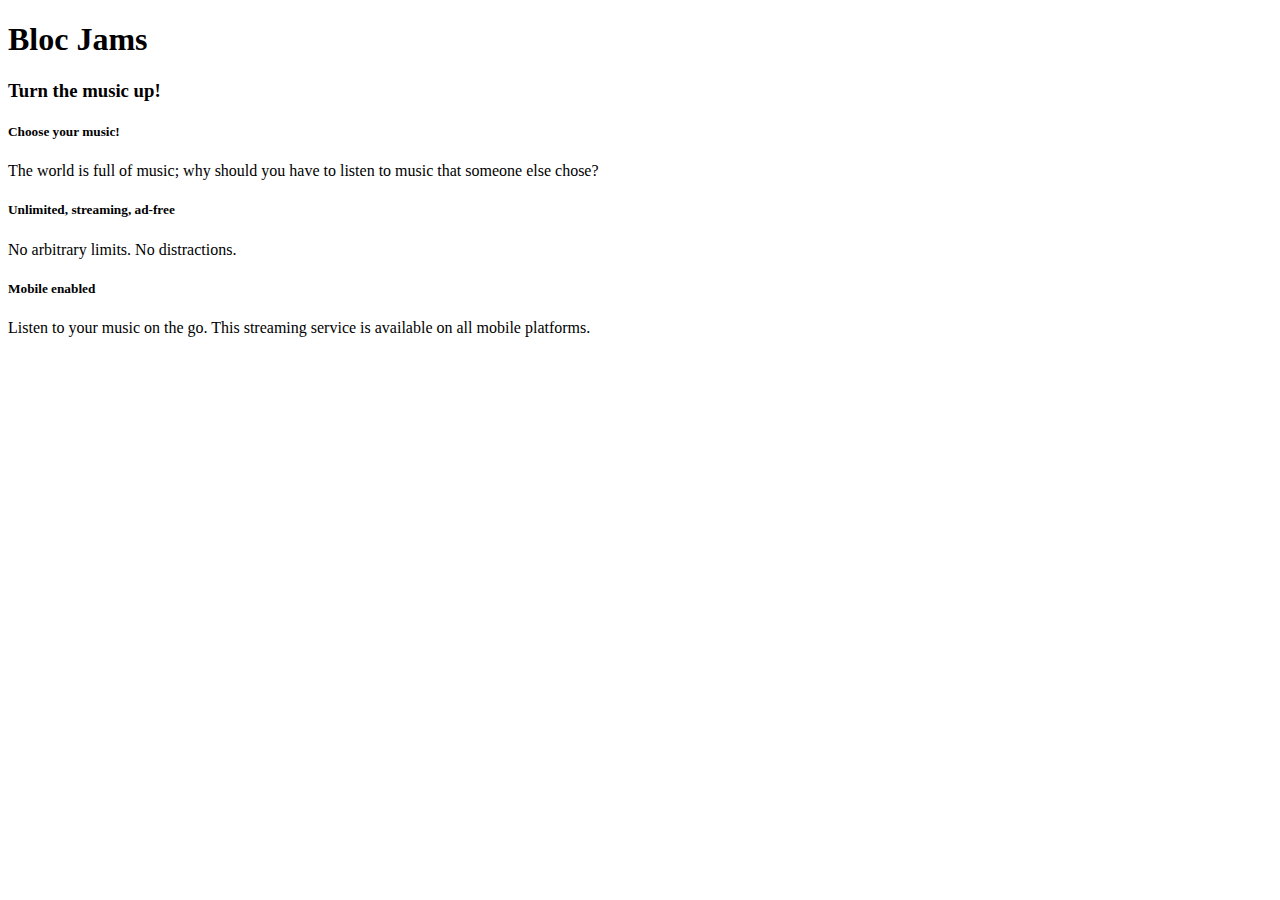
==== index.html @ e1449696 "Assignment 6 completed" ====
<!DOCTYPE html>
<html>
    <head>
        <title>Bloc Jams</title>
    </head>
    
    <body>
        <nav></nav> <!-- Navigation bar -->
        <header> <!-- hero content -->
            <h1>Bloc Jams</h1>
            <h3>Turn the music up!</h3>
        </header>
        <main> <!-- Selling points -->
            <div>
                <h5>Choose your music!</h5>
                <p>The world is full of music; why should you have to listen to music that someone else chose?</p>
            </div>
            <div>
                <h5>Unlimited, streaming, ad-free</h5>
                <p>No arbitrary limits. No distractions.</p>
            </div>
            <div>
                <h5>Mobile enabled</h5>
                <p>Listen to your music on the go. This streaming service is available on all mobile platforms.</p>
            </div>
        </main>
    </body>

</html>
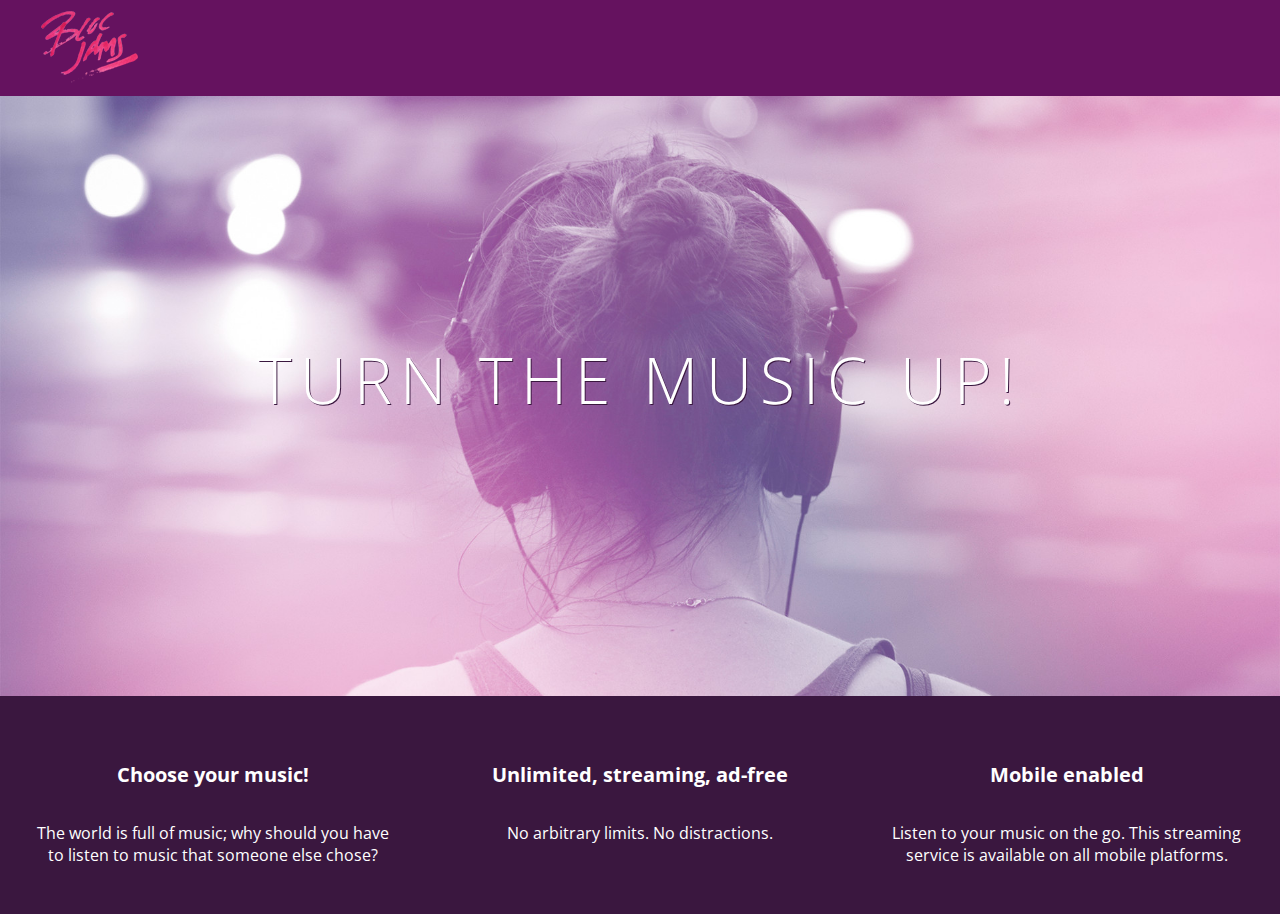
==== commit a53d9fd5: "Checkpoint 7 completed, styles" ====
--- a/index.html
+++ b/index.html
@@ -2,28 +2,36 @@
 <html>
     <head>
         <title>Bloc Jams</title>
+        <link rel="stylesheet" type="text/css" href="http://fonts.googleapis.com/css?family=Open+Sans:400,800,600,700,300">
+        <link rel="stylesheet" type="text/css" href="http://code.ionicframework.com/ionicons/2.0.1/css/ionicons.min.css">
+        <link rel="stylesheet" type="text/css" href="styles/normalize.css">
+        <link rel="stylesheet" type="text/css" href="styles/main.css">
     </head>
     
-    <body>
-        <nav></nav> <!-- Navigation bar -->
-        <header> <!-- hero content -->
-            <h1>Bloc Jams</h1>
-            <h3>Turn the music up!</h3>
-        </header>
-        <main> <!-- Selling points -->
-            <div>
-                <h5>Choose your music!</h5>
-                <p>The world is full of music; why should you have to listen to music that someone else chose?</p>
+    <body class="landing">
+        <nav class="navbar">
+            <img src="assets/images/bloc_jams_logo.png" alt="bloc jams logo" class="logo">
+        </nav> <!-- Navigation bar -->
+        <section class="hero-content"> <!-- hero content -->
+            <h1 class="hero-title">Turn the music up!</h1>
+        </section>
+        <section class="selling-points"> <!-- Selling points -->
+            <div class="point">
+                <span class="ion-music-note"></span>
+                <h5 class="point-title">Choose your music!</h5>
+                <p class="point-description">The world is full of music; why should you have to listen to music that someone else chose?</p>
             </div>
-            <div>
-                <h5>Unlimited, streaming, ad-free</h5>
-                <p>No arbitrary limits. No distractions.</p>
+            <div class="point">
+                <span class="ion-radio-waves"></span>
+                <h5 class="point-title">Unlimited, streaming, ad-free</h5>
+                <p class="point-description">No arbitrary limits. No distractions.</p>
             </div>
-            <div>
-                <h5>Mobile enabled</h5>
-                <p>Listen to your music on the go. This streaming service is available on all mobile platforms.</p>
+            <div class="point">
+                <span class="ion-iphone"></span>
+                <h5 class="point-title">Mobile enabled</h5>
+                <p class="point-description">Listen to your music on the go. This streaming service is available on all mobile platforms.</p>
             </div>
-        </main>
+        </section>
     </body>
 
 </html>--- a/styles/main.css
+++ b/styles/main.css
@@ -0,0 +1,76 @@
+html {
+  height: 100%;  
+}
+
+body {
+    font-family: "Open Sans";
+    color: white;
+    min-height: 100%;
+}
+
+body.landing {
+    background-color: rgb(58,23,63);
+}
+
+.navbar {
+    padding: 0.5rem;
+    background-color: rgb(101,18,95);
+}
+
+.navbar .logo {
+    position: relative;
+    left: 2rem;
+}
+
+.hero-content {
+    position: relative;
+    min-height: 600px;
+    background-image: url(../assets/images/bloc_jams_bg.jpg);
+    background-repeat: no-repeat;
+    background-position: center center;
+    background-size: cover;
+}
+
+.hero-content .hero-title {
+    position: absolute;
+    top: 40%;
+    -webkit-transform: translateY(-50%);
+    -moz-transform: translateY(-50%);
+    -ms-transform: translateY(-50%);
+    transform: translateY(-50%);
+    width: 100%;
+    text-align: center;
+    font-size: 4rem;
+    font-weight: 300;
+    text-transform: uppercase;
+    letter-spacing: 0.5rem;
+    text-shadow: 1px 1px 0px rgb(58,23,63);
+}
+
+.selling-points {
+    position: relative;
+    display: table;
+    width: 100%;
+    -webkit-box-sizing: border-box;
+    -moz-box-sizing: border-box;
+    box-sizing: border-box;
+}
+
+.point {
+    display: table-cell;
+    position: relative;
+    width: 33.3%;
+    padding: 2rem;
+    text-align: center;
+}
+
+.point .point-title {
+    font-size: 1.25rem;
+}
+
+.ion-music-note,
+.ion-radio-waves,
+.ion-iphone {
+    color: rgb(233,50,117);
+    font-size: 5rem;
+}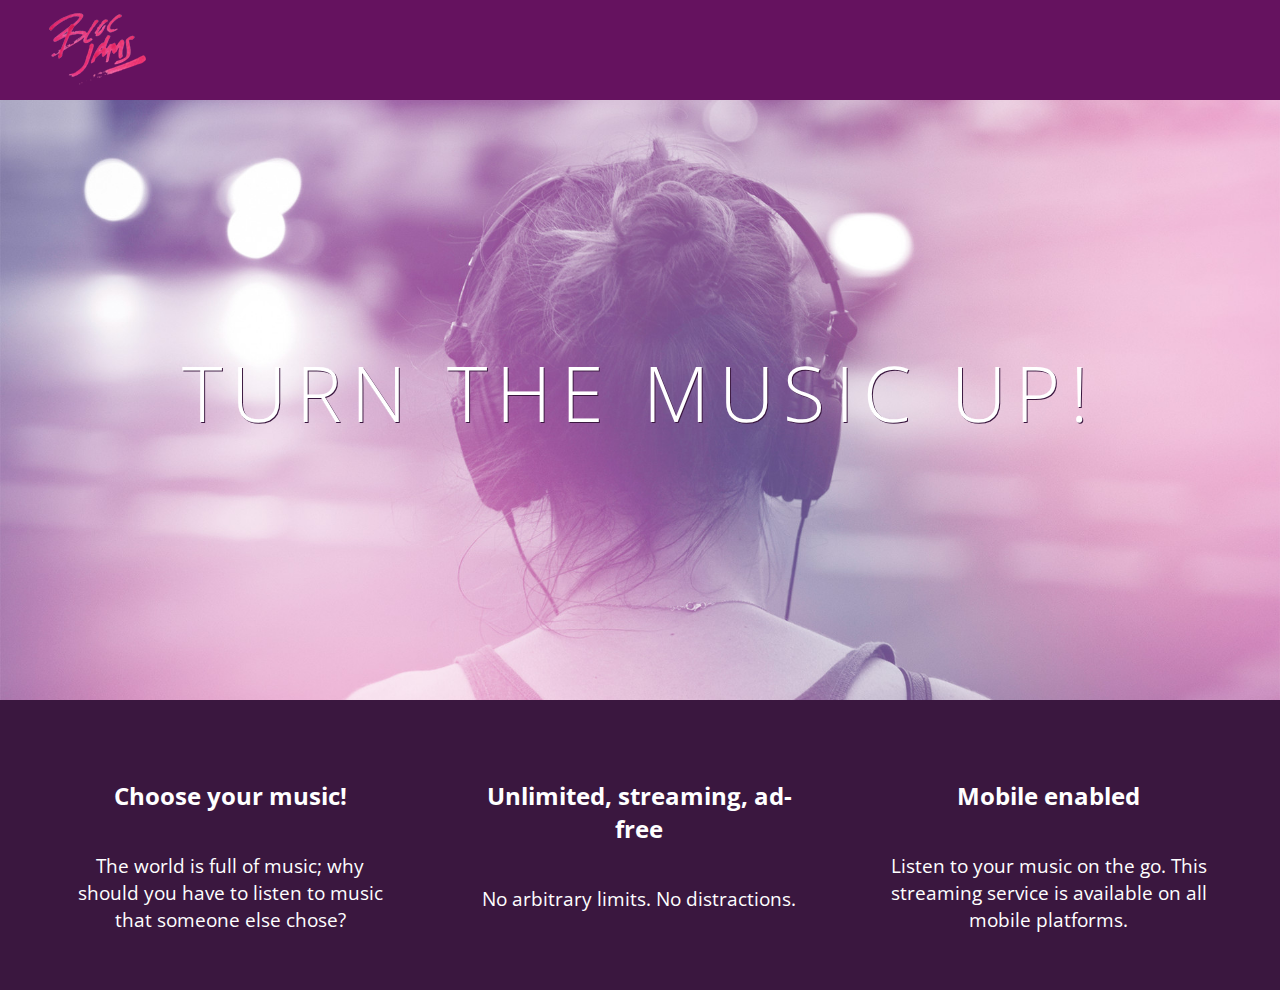
==== commit b2258669: "Checkpoint 8 completed, responsiveness" ====
--- a/index.html
+++ b/index.html
@@ -2,10 +2,12 @@
 <html>
     <head>
         <title>Bloc Jams</title>
+        <meta name="viewport" content="width=device-width, initial-scale=1">
         <link rel="stylesheet" type="text/css" href="http://fonts.googleapis.com/css?family=Open+Sans:400,800,600,700,300">
         <link rel="stylesheet" type="text/css" href="http://code.ionicframework.com/ionicons/2.0.1/css/ionicons.min.css">
         <link rel="stylesheet" type="text/css" href="styles/normalize.css">
         <link rel="stylesheet" type="text/css" href="styles/main.css">
+        <link rel="stylesheet" type="text/css" href="styles/landing.css">
     </head>
     
     <body class="landing">
@@ -15,18 +17,18 @@
         <section class="hero-content"> <!-- hero content -->
             <h1 class="hero-title">Turn the music up!</h1>
         </section>
-        <section class="selling-points"> <!-- Selling points -->
-            <div class="point">
+        <section class="selling-points container"> <!-- Selling points -->
+            <div class="point column third">
                 <span class="ion-music-note"></span>
                 <h5 class="point-title">Choose your music!</h5>
                 <p class="point-description">The world is full of music; why should you have to listen to music that someone else chose?</p>
             </div>
-            <div class="point">
+            <div class="point column third">
                 <span class="ion-radio-waves"></span>
                 <h5 class="point-title">Unlimited, streaming, ad-free</h5>
                 <p class="point-description">No arbitrary limits. No distractions.</p>
             </div>
-            <div class="point">
+            <div class="point column third">
                 <span class="ion-iphone"></span>
                 <h5 class="point-title">Mobile enabled</h5>
                 <p class="point-description">Listen to your music on the go. This streaming service is available on all mobile platforms.</p>
--- a/styles/main.css
+++ b/styles/main.css
@@ -1,3 +1,35 @@
+*, *:before, *:after {
+    -moz-box-sizing: border-box;
+    -webkit-box-sizing: border-box;
+    box-sizing: border-box;
+}
+
+.container {
+    margin: 0 auto;
+    max-width: 64rem;
+}
+
+@media (min-width: 40rem) {
+    html {font-size: 112%;}
+    
+    .column {
+        float: left;
+        padding-left: 1rem;
+        padding-right: 1rem;
+    }
+    
+    .column.full {width: 100%;}
+    .column.two-thirds {width: 66.7%;}
+    .column.half {width: 50%;}
+    .column.third {width: 33.3%;}
+    .column.fourth {width: 25%;}
+    .column.flow-opposite {float: right;}
+}
+
+@media (min-width: 64rem) {
+    html {font-size: 120%;}
+}
+
 html {
   height: 100%;  
 }
@@ -22,55 +54,3 @@
     left: 2rem;
 }
 
-.hero-content {
-    position: relative;
-    min-height: 600px;
-    background-image: url(../assets/images/bloc_jams_bg.jpg);
-    background-repeat: no-repeat;
-    background-position: center center;
-    background-size: cover;
-}
-
-.hero-content .hero-title {
-    position: absolute;
-    top: 40%;
-    -webkit-transform: translateY(-50%);
-    -moz-transform: translateY(-50%);
-    -ms-transform: translateY(-50%);
-    transform: translateY(-50%);
-    width: 100%;
-    text-align: center;
-    font-size: 4rem;
-    font-weight: 300;
-    text-transform: uppercase;
-    letter-spacing: 0.5rem;
-    text-shadow: 1px 1px 0px rgb(58,23,63);
-}
-
-.selling-points {
-    position: relative;
-    display: table;
-    width: 100%;
-    -webkit-box-sizing: border-box;
-    -moz-box-sizing: border-box;
-    box-sizing: border-box;
-}
-
-.point {
-    display: table-cell;
-    position: relative;
-    width: 33.3%;
-    padding: 2rem;
-    text-align: center;
-}
-
-.point .point-title {
-    font-size: 1.25rem;
-}
-
-.ion-music-note,
-.ion-radio-waves,
-.ion-iphone {
-    color: rgb(233,50,117);
-    font-size: 5rem;
-}--- a/styles/landing.css
+++ b/styles/landing.css
@@ -0,0 +1,45 @@
+.hero-content {
+    position: relative;
+    min-height: 600px;
+    background-image: url(../assets/images/bloc_jams_bg.jpg);
+    background-repeat: no-repeat;
+    background-position: center center;
+    background-size: cover;
+}
+
+.hero-content .hero-title {
+    position: absolute;
+    top: 40%;
+    -webkit-transform: translateY(-50%);
+    -moz-transform: translateY(-50%);
+    -ms-transform: translateY(-50%);
+    transform: translateY(-50%);
+    width: 100%;
+    text-align: center;
+    font-size: 4rem;
+    font-weight: 300;
+    text-transform: uppercase;
+    letter-spacing: 0.5rem;
+    text-shadow: 1px 1px 0px rgb(58,23,63);
+}
+
+.selling-points {
+    position: relative;
+}
+
+.point {
+    position: relative;
+    padding: 2rem;
+    text-align: center;
+}
+
+.point .point-title {
+    font-size: 1.25rem;
+}
+
+.ion-music-note,
+.ion-radio-waves,
+.ion-iphone {
+    color: rgb(233,50,117);
+    font-size: 5rem;
+}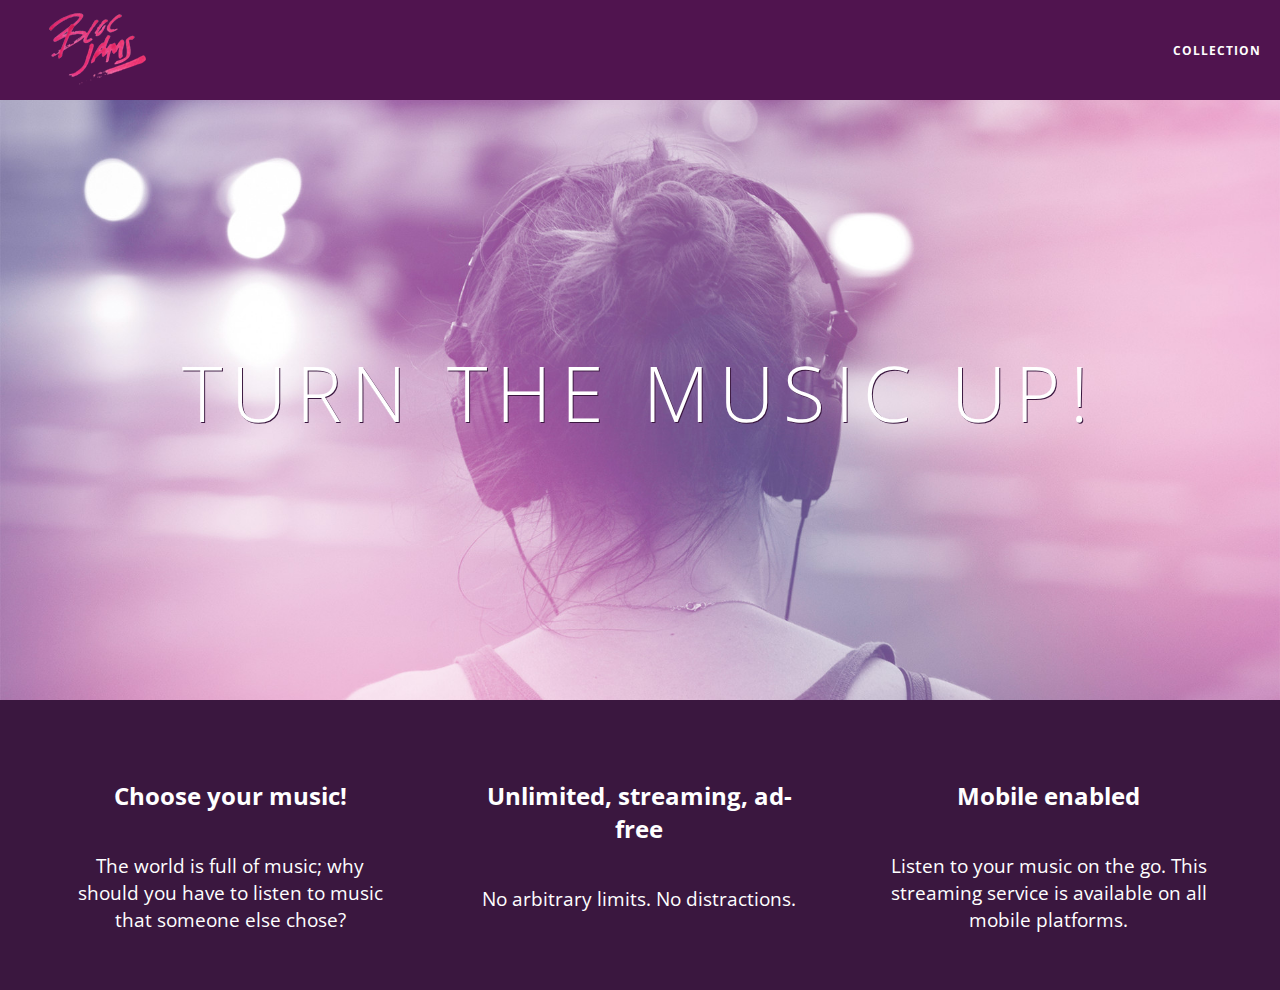
==== commit 6d1c3b07: "Created and styled Collection page" ====
--- a/index.html
+++ b/index.html
@@ -12,12 +12,16 @@
     
     <body class="landing">
         <nav class="navbar">
-            <img src="assets/images/bloc_jams_logo.png" alt="bloc jams logo" class="logo">
+            <a href="index.html" class="logo">
+                <img src="assets/images/bloc_jams_logo.png" alt="bloc jams logo">
+            </a>
+        <div class="links-container">
+             <a href="collection.html" class="navbar-link">collection</a>
         </nav> <!-- Navigation bar -->
         <section class="hero-content"> <!-- hero content -->
             <h1 class="hero-title">Turn the music up!</h1>
         </section>
-        <section class="selling-points container"> <!-- Selling points -->
+        <section class="selling-points container clearfix"> <!-- Selling points -->
             <div class="point column third">
                 <span class="ion-music-note"></span>
                 <h5 class="point-title">Choose your music!</h5>
--- a/styles/main.css
+++ b/styles/main.css
@@ -45,12 +45,54 @@
 }
 
 .navbar {
+    position: relative;
     padding: 0.5rem;
-    background-color: rgb(101,18,95);
+    background-color: rgba(101,18,95,0.5);
+    z-index: 1;
 }
 
 .navbar .logo {
     position: relative;
     left: 2rem;
+    cursor: pointer;
 }
 
+.navbar .links-container {
+    display: table;
+    position: absolute;
+    top: 0;
+    right: 0;
+    height: 100px;
+    color: white;
+    text-decoration: none;
+}
+
+.links-container .navbar-link {
+    display: table-cell;
+    position: relative;
+    height: 100%;
+    padding-left: 1rem;
+    padding-right: 1rem;
+    vertical-align: middle;
+    color: white;
+    font-size: 0.625rem;
+    letter-spacing: 0.05rem;
+    font-weight: 700;
+    text-transform: uppercase;
+    text-decoration: none;
+    cursor: pointer;
+}
+
+.links-container .navbar-link:hover {
+    color: rgb(233,50,117);
+}
+
+.clearfix:before,
+.clearfix:after {
+   content: " ";
+   display: table;
+}
+
+.clearfix:after {
+   clear: both;
+}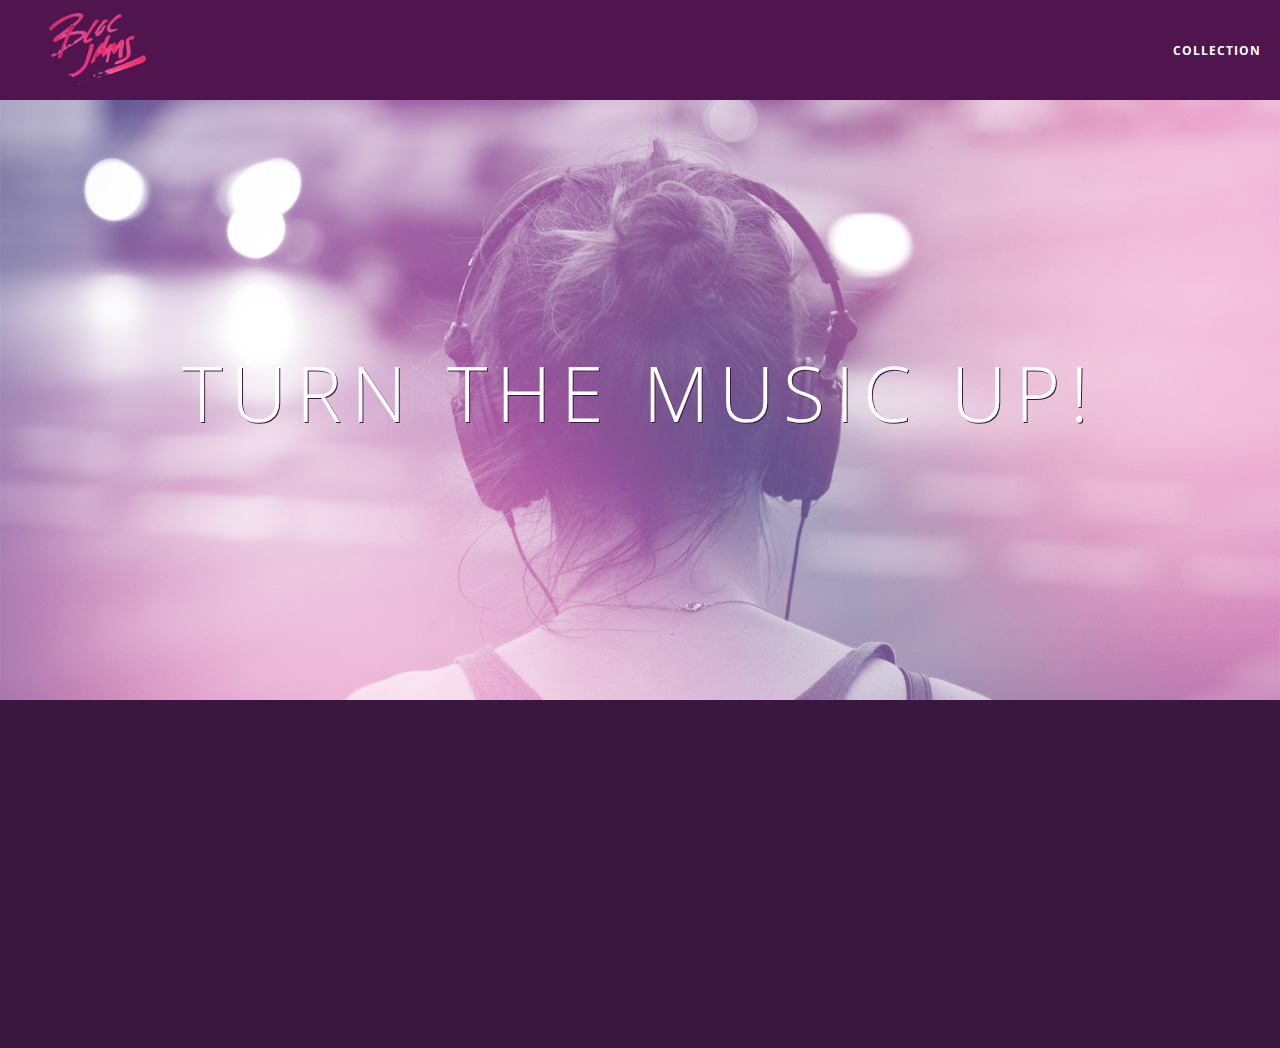
==== commit 526fd44f: "Refactored animatePoints function." ====
--- a/index.html
+++ b/index.html
@@ -38,6 +38,9 @@
                 <p class="point-description">Listen to your music on the go. This streaming service is available on all mobile platforms.</p>
             </div>
         </section>
+        <script src="scripts/landing.js">
+            
+        </script>
     </body>
 
 </html>--- a/styles/main.css
+++ b/styles/main.css
@@ -7,6 +7,10 @@
 .container {
     margin: 0 auto;
     max-width: 64rem;
+}
+
+.container.narrow {
+    max-width: 56rem;
 }
 
 @media (min-width: 40rem) {
--- a/styles/landing.css
+++ b/styles/landing.css
@@ -31,6 +31,15 @@
     position: relative;
     padding: 2rem;
     text-align: center;
+    opacity: 0;
+    -webkit-transform: scaleX(0.9) translateY(3rem);
+    -moz-transform: scaleX(0.9) translateY(3rem);
+    transform: scaleX(0.9) translateY(3rem);
+    -webkit-transition: all 0.25s ease-in-out;
+    -moz-transition: all 0.25s ease-in-out;
+    transition: all 0.25s ease-in-out;
+    -webkit-transition-delay: 0.2s;
+    transition-delay: 0.2s;
 }
 
 .point .point-title {
